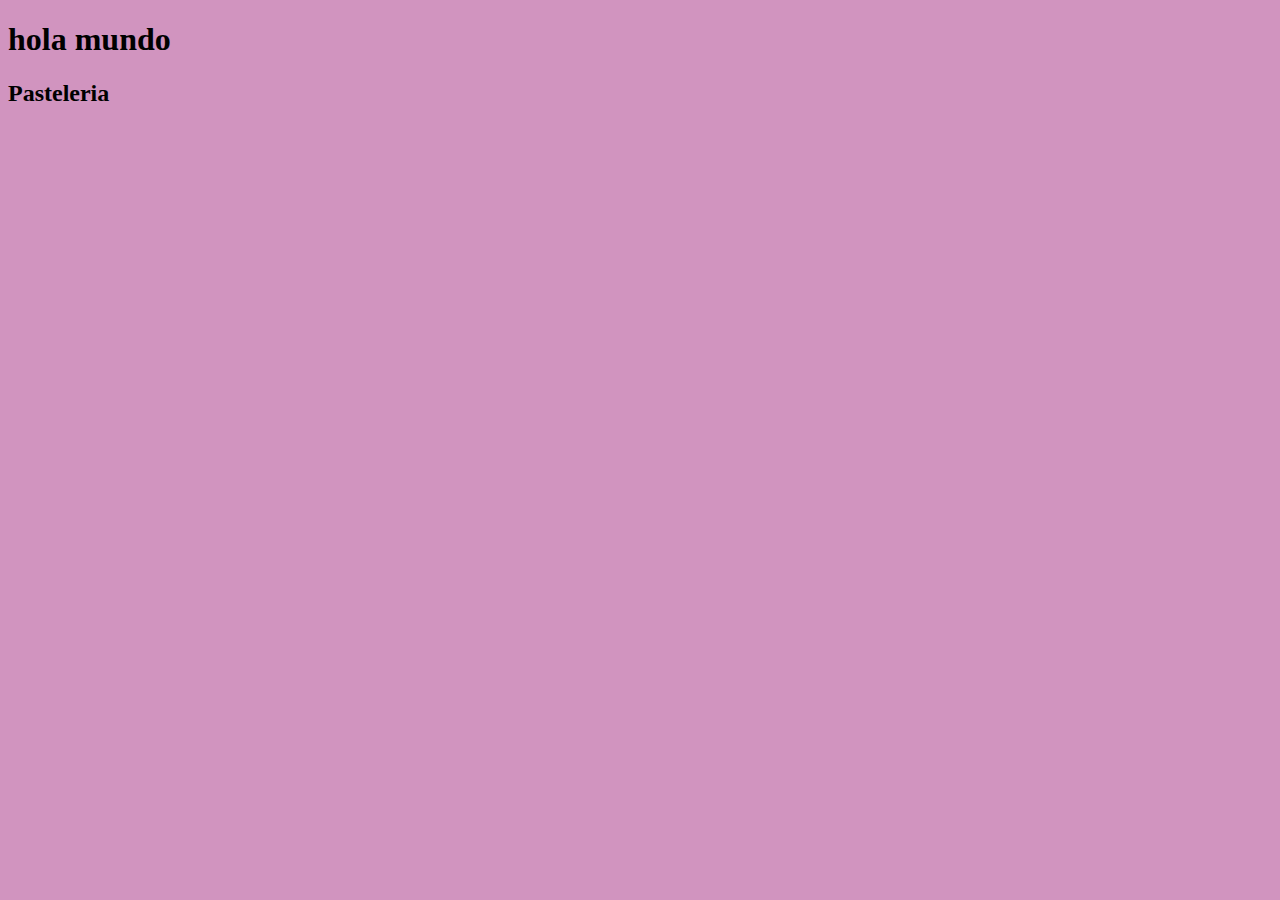
==== index.html @ 84daa7e1 "commit2" ====
<!DOCTYPE html>
<html lang="en">
<head>
    <meta charset="UTF-8">
    <meta name="viewport" content="width=device-width, initial-scale=1.0">
    <title>Document</title>
    <link rel="stylesheet" href="./assets/styles/css/styles.css">
</head>
<body>
    <h1>hola mundo</h1>
    <h2>Pasteleria </h2>

</body>
</html>
---- assets/styles/css/styles.css ----
body{
    background-color: rgb(209, 148, 191);
}
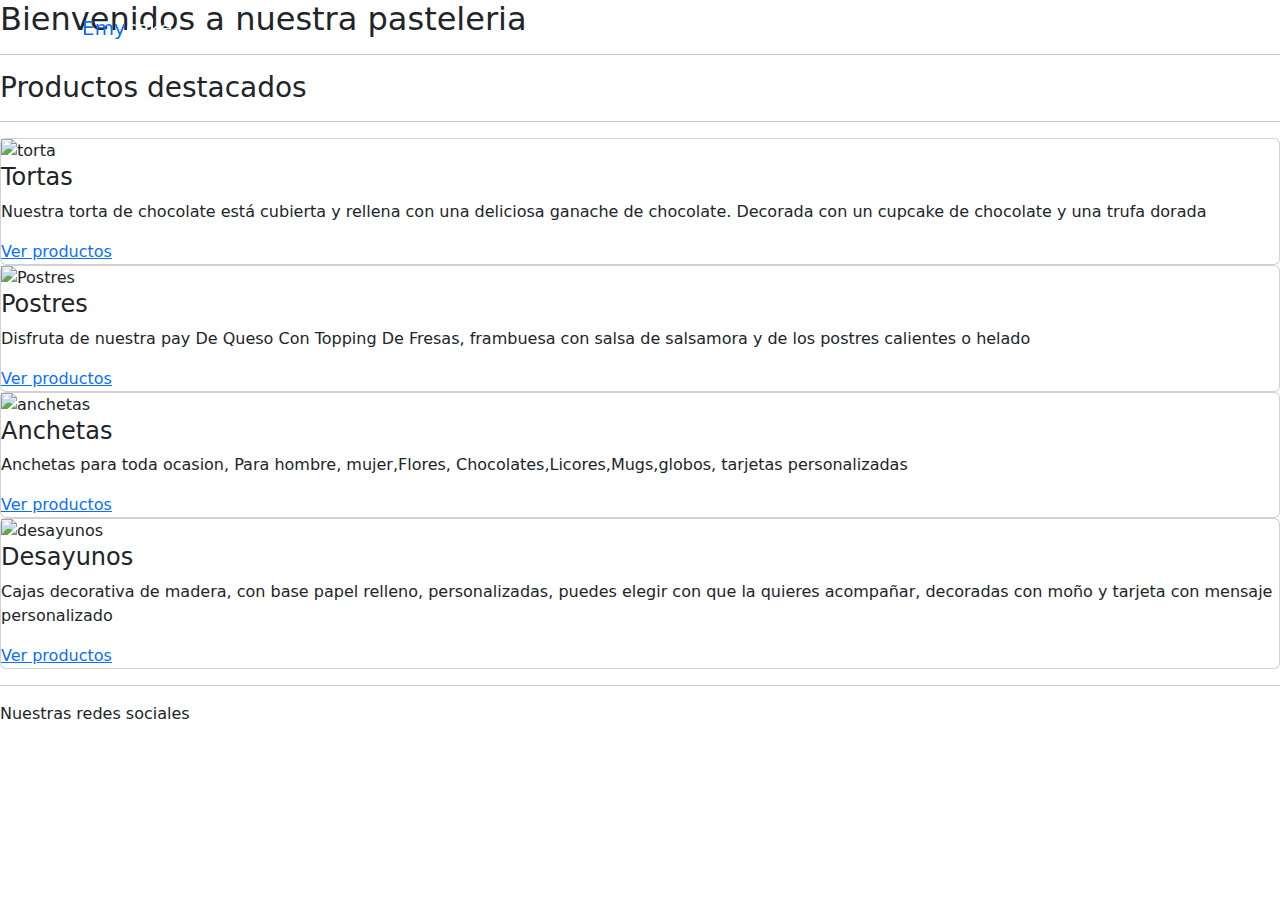
==== commit 58954bcb: "commit4" ====
--- a/index.html
+++ b/index.html
@@ -1,14 +1,143 @@
 <!DOCTYPE html>
-<html lang="en">
-<head>
-    <meta charset="UTF-8">
-    <meta name="viewport" content="width=device-width, initial-scale=1.0">
-    <title>Document</title>
-    <link rel="stylesheet" href="./assets/styles/css/styles.css">
-</head>
-<body>
-    <h1>hola mundo</h1>
-    <h2>Pasteleria </h2>
+<html lang="es">
+  <head>
+    <meta charset="UTF-8" />
+    <meta name="viewport" content="width=device-width, initial-scale=1.0" />
+    <title>Emicake</title>
 
+    <link href="https://cdn.jsdelivr.net/npm/bootstrap@5.3.3/dist/css/bootstrap.min.css" rel="stylesheet" integrity="sha384-QWTKZyjpPEjISv5WaRU9OFeRpok6YctnYmDr5pNlyT2bRjXh0JMhjY6hW+ALEwIH" crossorigin="anonymous">
+
+    <link rel="stylesheet" href="./assets/style/css/styles.css" />
+  </head>
+  <body>
+    <header>
+      <nav class="navbar navbar-expand-lg navbar-dark bg- fixed-top">
+
+        <div class="container">
+<a href="#" class="navbar-brand"><span class="text-primary">Emy</span>cake</a>
+<button class="navbar-toggler" type="button"
+data-bs-toggle="collapse"
+data-bs-target="#navbars"
+aria-controls="navbars"
+aria-expanded="false"
+aria-label="toggle navigation"
+>
+<span class="navbar-toggler-icon"></span>
+</button>
+<div class="collapse navbar-collapse" id="navbars">
+  <ul class="navbar-nav ms-auto mb-2 mb-lg-0">
+<li class="nav-item">
+  <a href="./index.html" class="nav-link">Inicio</a>
+</li>
+
+<li class="nav-item">
+  <a href="Pages/nosotros.html" class="nav-link">Sobre nosotros</a>
+</li>
+
+<li class="nav-item">
+  <a href="Pages/Productos.html" class="nav-link">Productos</a>
+</li>
+
+<li class="nav-item">
+  <a href="Pages/Contactenos.html" class="nav-link">Contactenos</a>
+</li>
+
+<li class="nav-item">
+  <a href="Pages/Ubicacion.html" class="nav-link">Ubicacion</a>
+</li>
+</ul>
+</div>
+</div>
+</nav>
+</header>
+
+    <div class="banner">
+      <h2>Bienvenidos a nuestra pasteleria</h2>
+    </div>
+    <hr />
+    <h3 class="tex-center eslogan">Productos destacados</h3>
+    <hr />
+
+    <div class="card-container">
+      <div class="card">
+        <img src="assets/multimedia/40 (1).jpg" class="img-fluid" alt="torta" />
+        <div class="card-description">
+          <h4>Tortas</h4>
+          <p>
+            Nuestra torta de chocolate está cubierta y rellena con una deliciosa
+            ganache de chocolate. Decorada con un cupcake de chocolate y una
+            trufa dorada
+          </p>
+          <a class="button-primary" href="./pages/Productos.html"
+            >Ver productos
+          </a>
+        </div>
+      </div>
+
+      <div class="card">
+        <img
+          src="assets/multimedia/Pay_Cheesecake_de_Fresa_grande-1.jpg"
+          class="img-fluid"
+          alt="Postres"
+        />
+        <div class="card-description">
+          <h4>Postres</h4>
+          <p>
+            Disfruta de nuestra pay De Queso Con Topping De Fresas, frambuesa
+            con salsa de salsamora y de los postres calientes o helado
+          </p>
+          <a class="button-primary rouded" href="./pages/Productos.html"
+            >Ver productos
+          </a>
+        </div>
+      </div>
+
+      <div class="card">
+        <img
+          src="assets/multimedia/ancheta7.jpg"
+          class="img-fluid"
+          alt="anchetas"
+        />
+        <div class="card-description">
+          <h4>Anchetas</h4>
+          <p>
+            Anchetas para toda ocasion, Para hombre, mujer,Flores, Chocolates,Licores,Mugs,globos, tarjetas personalizadas
+          </p>
+          <a class="button-primary rouded" href="./pages/Productos.html"
+            >Ver productos
+          </a>
+        </div>
+      </div>
+
+      <div class="card">
+        <img
+          src="assets/multimedia/images (1) (1).jpeg"
+          class="img-fluid"
+          alt="desayunos"
+        />
+        <div class="card-description">
+          <h4>Desayunos</h4>
+          <p>
+            Cajas decorativa de madera, con base papel relleno, personalizadas,
+            puedes elegir con que la quieres acompañar, decoradas con moño y
+            tarjeta con mensaje personalizado
+          </p>
+          <a class="button-primary rouded" href="./pages/Productos.html"
+            >Ver productos
+          </a>
+        </div>
+      </div>
+    </div>
+
+    <hr />
+    <footer class="footer">
+      Nuestras redes sociales
+      <a href="./assets/icono/facebook.png"><i class="fa-brands fa-facebook"></i></a>
+      <a href="./assets/icono/instagram.png"><i class="fa-brands fa-square-instagram"></i></a>
+      <a href="./assets/icono/whatsapp.png"><i class="fa-brands fa-square-whatsapp"></i></a>
+    </footer>
+
+    <script src="https://cdn.jsdelivr.net/npm/bootstrap@5.3.3/dist/js/bootstrap.bundle.min.js" integrity="sha384-YvpcrYf0tY3lHB60NNkmXc5s9fDVZLESaAA55NDzOxhy9GkcIdslK1eN7N6jIeHz" crossorigin="anonymous"></script>
 </body>
+  </body>
 </html>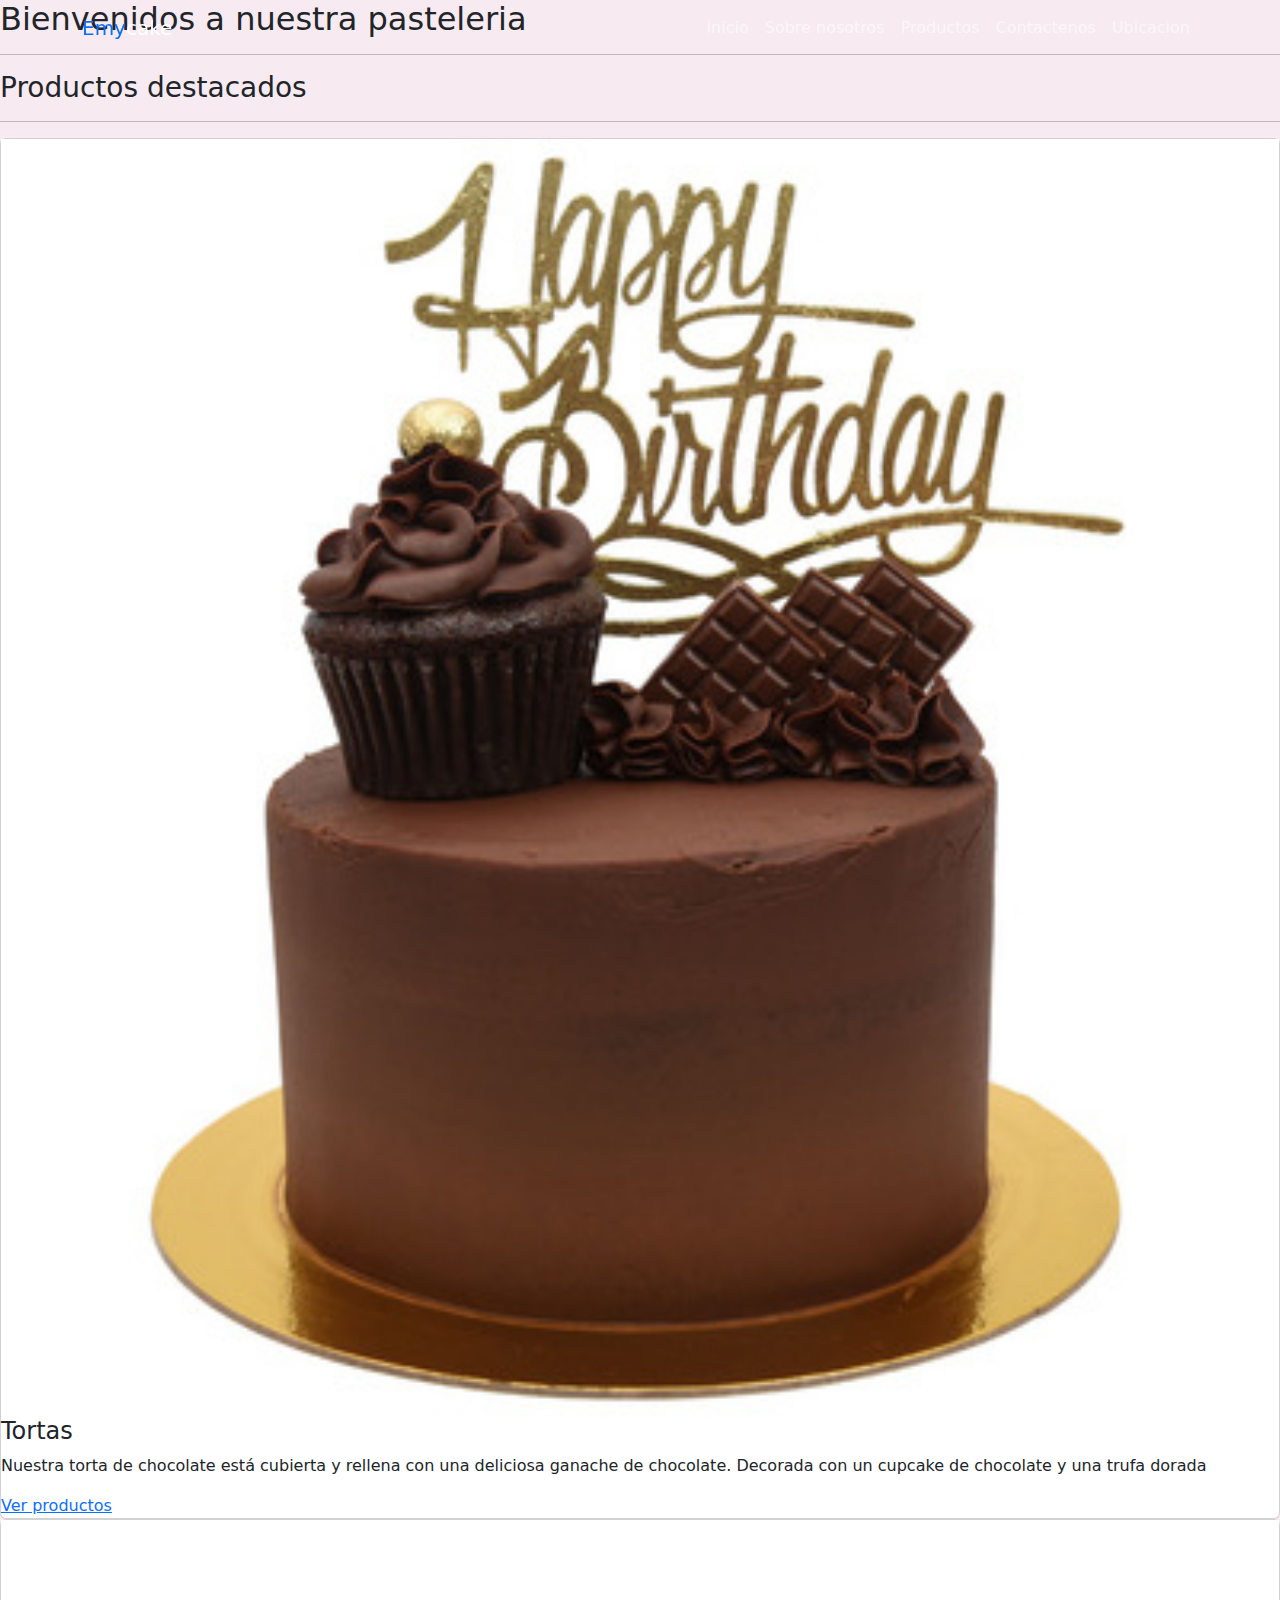
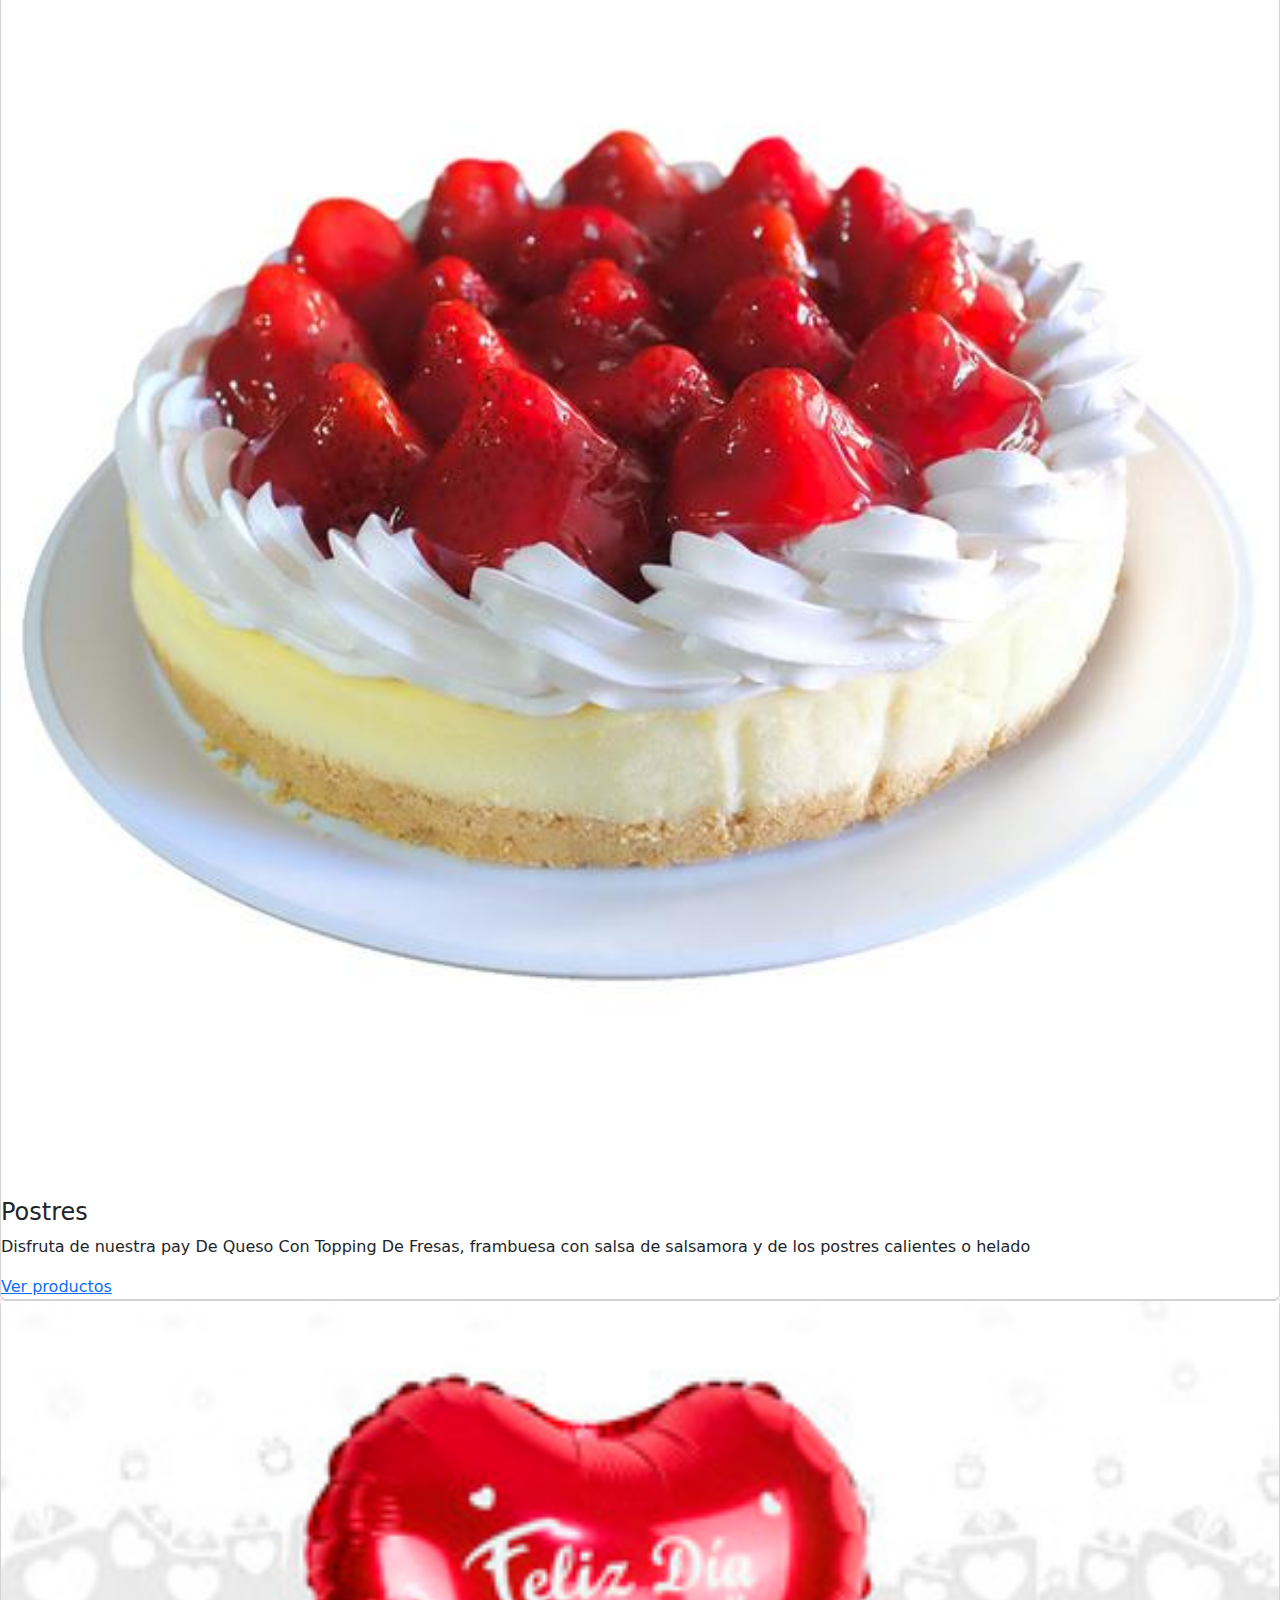
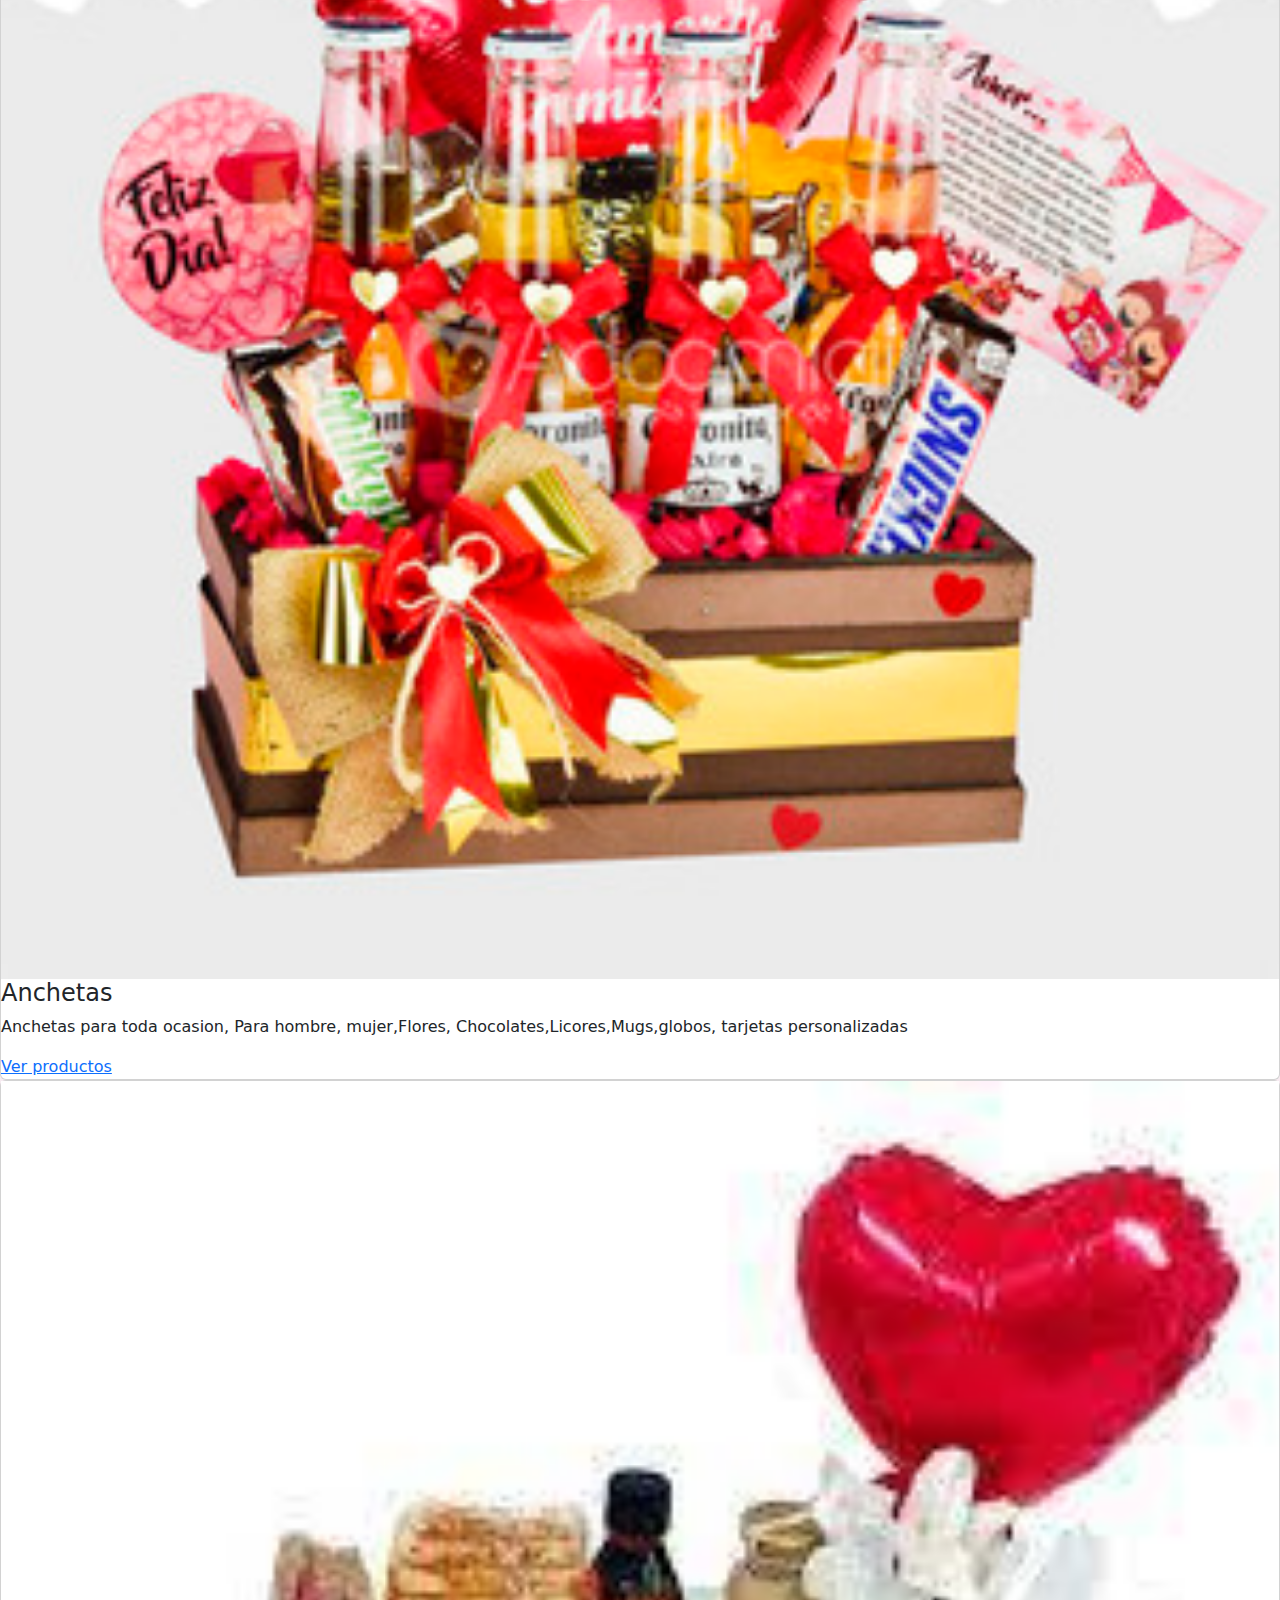
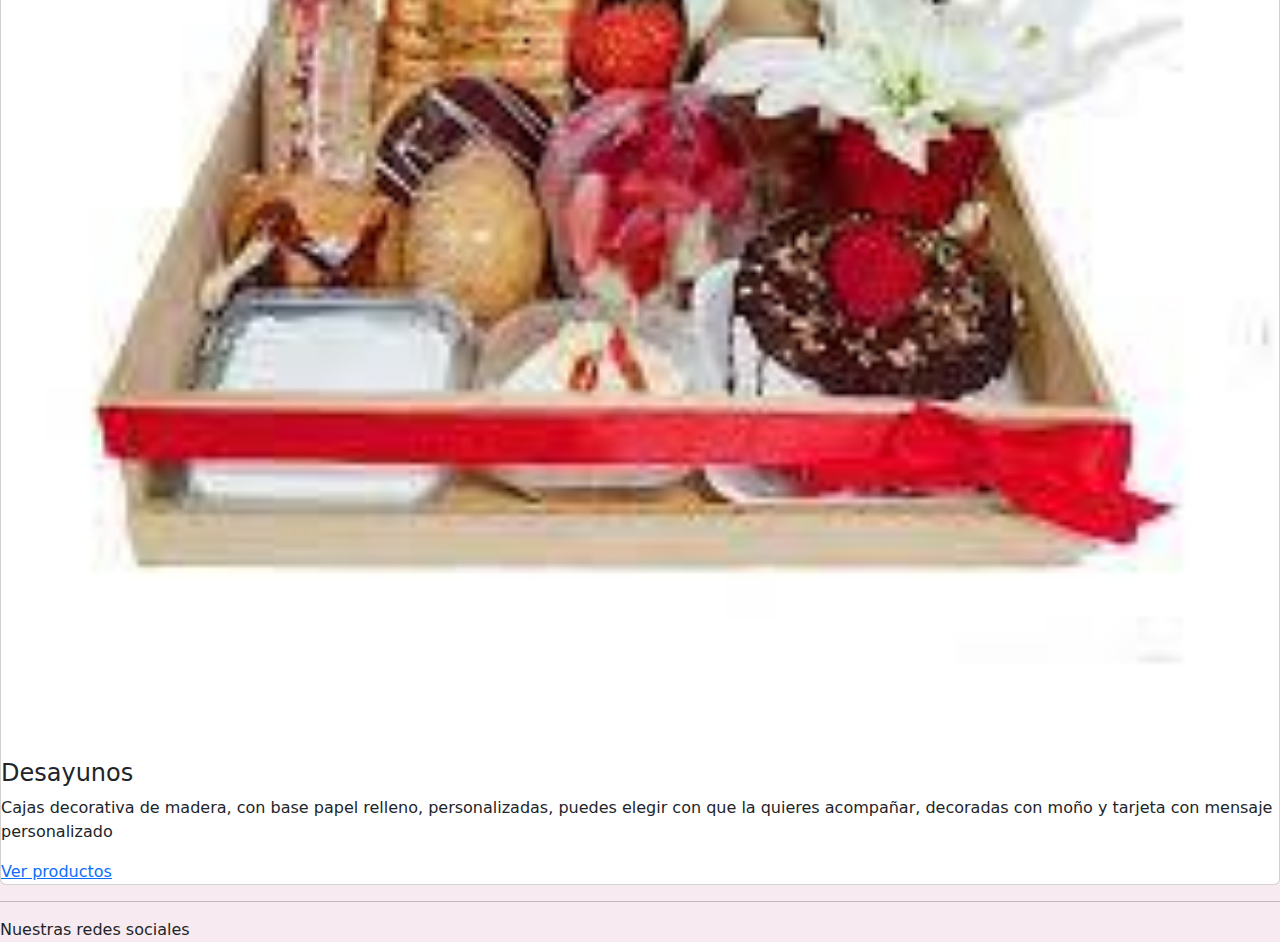
==== commit 5eb07968: "commit4" ====
--- a/index.html
+++ b/index.html
@@ -7,7 +7,7 @@
 
     <link href="https://cdn.jsdelivr.net/npm/bootstrap@5.3.3/dist/css/bootstrap.min.css" rel="stylesheet" integrity="sha384-QWTKZyjpPEjISv5WaRU9OFeRpok6YctnYmDr5pNlyT2bRjXh0JMhjY6hW+ALEwIH" crossorigin="anonymous">
 
-    <link rel="stylesheet" href="./assets/style/css/styles.css" />
+    <link rel="stylesheet" href="./assets/css/styles.css" />
   </head>
   <body>
     <header>
--- a/assets/css/styles.css
+++ b/assets/css/styles.css
@@ -0,0 +1,20 @@
+body{
+
+  background-color: rgb(247, 235, 241);
+
+  @font-face {
+    font-family: damile;
+    src: url(./assets/fonts/Roboto-Black.ttf)
+  }
+}
+
+*{
+  margin: 0;
+  padding: 0;
+  text-decoration: none;
+  box-sizing: border-box;
+  list-style: none;
+  
+  }
+
+
